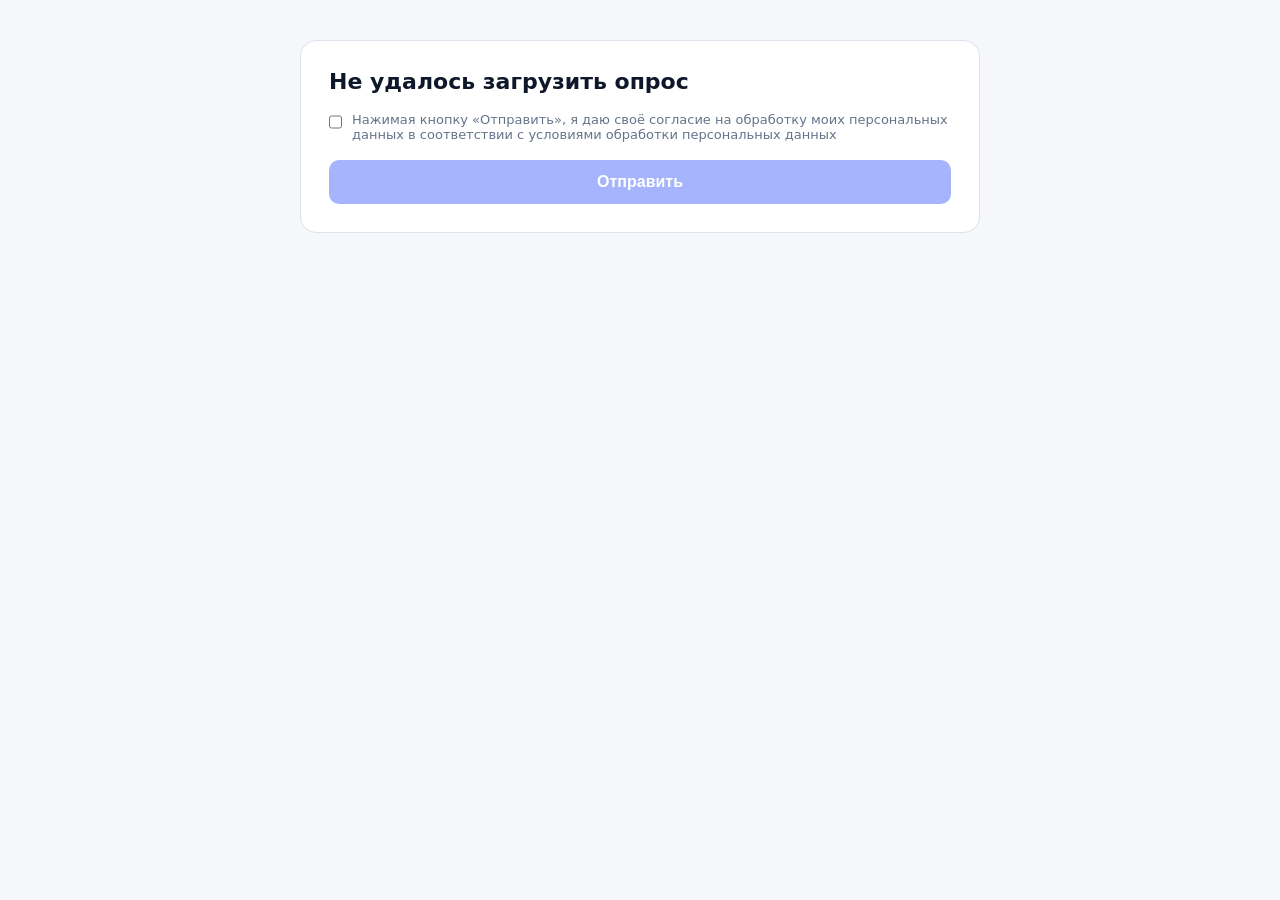
==== survey.html @ ea12b2ef "Первая версия стойки опросов" ====
<!DOCTYPE html>
<html lang="ru">
<head>
<meta charset="UTF-8">
<meta name="viewport" content="width=device-width, initial-scale=1">
<title>Опрос</title>
<style>
  :root {
    --bg: #f5f7fb; --surface: #ffffff; --border: #dde3ec;
    --text: #0f172a; --muted: #64748b;
    --accent: #4f46e5; --accent-hover: #4338ca;
  }
  * { box-sizing: border-box; margin: 0; padding: 0; }
  body {
    font-family: "Segoe UI", system-ui, -apple-system, Roboto, Arial, sans-serif;
    background: var(--bg);
    color: var(--text);
    padding: 16px;
  }
  .card {
    max-width: 680px;
    margin: 24px auto;
    background: var(--surface);
    border: 1px solid var(--border);
    border-radius: 16px;
    padding: 28px;
  }
  h1 { font-size: 22px; margin-bottom: 10px; }
  #description { color: var(--muted); margin-bottom: 18px; white-space: pre-line; }
  fieldset { border: 0; margin-bottom: 22px; }
  legend { font-weight: 600; font-size: 15px; margin-bottom: 6px; }
  .help { font-size: 13px; color: var(--muted); margin-bottom: 10px; white-space: pre-line; }
  textarea {
    width: 100%; min-height: 90px; resize: vertical;
    padding: 10px 12px; border: 1px solid var(--border); border-radius: 10px;
    font: inherit; font-size: 15px;
  }
  input[type="text"] {
    width: 100%; padding: 10px 12px; border: 1px solid var(--border); border-radius: 10px;
    font: inherit; font-size: 15px;
  }
  textarea:focus, input[type="text"]:focus { outline: 2px solid var(--accent); border-color: transparent; }
  .date-row { display: flex; gap: 10px; }
  .date-row input { flex: 1; }
  .consent {
    display: flex; align-items: flex-start; gap: 10px;
    font-size: 13px; color: var(--muted); margin-bottom: 18px;
  }
  .consent input { margin-top: 2px; width: 16px; height: 16px; accent-color: var(--accent); }
  button {
    width: 100%; padding: 13px; font-size: 16px; font-weight: 600;
    color: #fff; background: var(--accent); border: 0; border-radius: 10px;
    cursor: pointer; transition: background 0.15s ease;
  }
  button:hover { background: var(--accent-hover); }
  button:disabled { background: #a5b4fc; cursor: default; }
  #thanks { text-align: center; padding: 24px 0; }
  #thanks .emoji { font-size: 44px; }
  #thanks h2 { font-size: 24px; margin: 12px 0 8px; }
  #thanks p { color: var(--muted); }
  #error {
    margin-top: 14px; padding: 10px 12px;
    background: #fef2f2; border: 1px solid #fecaca; border-radius: 8px;
    color: #b91c1c; font-size: 14px;
  }
</style>
</head>
<body>
  <div class="card">
    <h1 id="title">Загрузка опроса…</h1>
    <p id="description"></p>
    <form id="form">
      <div id="questions"></div>
      <label class="consent">
        <input type="checkbox" id="consent" required>
        Нажимая кнопку «Отправить», я даю своё согласие на обработку моих персональных данных в соответствии с условиями обработки персональных данных
      </label>
      <button type="submit" id="submit">Отправить</button>
    </form>
    <div id="thanks" hidden>
      <div class="emoji">🎉</div>
      <h2 id="confirm-msg">Ваш ответ записан</h2>
      <p>Сейчас вы вернётесь на главную страницу…</p>
    </div>
    <p id="error" hidden></p>
  </div>

  <script>
    (function () {
      "use strict";
      var formEl = document.getElementById("form");
      var questionsEl = document.getElementById("questions");
      var thanksEl = document.getElementById("thanks");
      var errorEl = document.getElementById("error");
      var submitBtn = document.getElementById("submit");
      var definition = null;

      function renderQuestion(q, idx) {
        var wrap = document.createElement("fieldset");
        var legend = document.createElement("legend");
        legend.textContent = idx + 1 + ". " + q.title;
        wrap.appendChild(legend);

        if (q.help_text) {
          var help = document.createElement("p");
          help.className = "help";
          help.textContent = q.help_text;
          wrap.appendChild(help);
        }

        var input;
        if (q.question_type === "date") {
          var isRange = q.date_format === "range";
          if (isRange) {
            var row = document.createElement("div");
            row.className = "date-row";
            var from = document.createElement("input");
            from.type = "text";
            from.name = "q-" + q.id + "-from";
            from.placeholder = "ДД.ММ.ГГГГ (с)";
            from.pattern = "\\d{2}\\.\\d{2}\\.\\d{4}";
            from.required = Boolean(q.is_required);
            var to = document.createElement("input");
            to.type = "text";
            to.name = "q-" + q.id + "-to";
            to.placeholder = "ДД.ММ.ГГГГ (по)";
            to.pattern = "\\d{2}\\.\\d{2}\\.\\d{4}";
            to.required = Boolean(q.is_required);
            row.appendChild(from);
            row.appendChild(to);
            wrap.appendChild(row);
          } else {
            input = document.createElement("input");
            input.type = "text";
            input.name = "q-" + q.id + "-from";
            input.placeholder = "ДД.ММ.ГГГГ";
            input.pattern = "\\d{2}\\.\\d{2}\\.\\d{4}";
            input.required = Boolean(q.is_required);
            wrap.appendChild(input);
          }
        } else {
          // text, number и неизвестные типы — текстовое поле
          input = document.createElement("textarea");
          input.name = "q-" + q.id;
          input.maxLength = q.max_characters || 1000;
          input.placeholder = "Введите ответ";
          input.required = Boolean(q.is_required);
          wrap.appendChild(input);
        }
        questionsEl.appendChild(wrap);
      }

      function buildAnswers() {
        var answers = [];
        definition.questions.forEach(function (q) {
          var base = {
            question: q.id,
            choices: [],
            text_answer: "",
            other_answer: null,
            match_answer: {},
          };
          if (q.question_type === "date") {
            base.date_from = (formEl.elements["q-" + q.id + "-from"] || {}).value || null;
            base.date_to = (formEl.elements["q-" + q.id + "-to"] || {}).value || null;
            base.time_from = null;
            base.time_to = null;
          } else {
            base.text_answer = (formEl.elements["q-" + q.id] || {}).value || "";
          }
          answers.push(base);
        });
        return answers;
      }

      fetch("api/form")
        .then(function (r) { return r.json(); })
        .then(function (def) {
          definition = def;
          document.title = def.title || "Опрос";
          document.getElementById("title").textContent = def.title || "Опрос";
          document.getElementById("description").textContent = def.description || "";
          (def.questions || []).forEach(renderQuestion);
        })
        .catch(function () {
          document.getElementById("title").textContent = "Не удалось загрузить опрос";
          submitBtn.disabled = true;
        });

      formEl.addEventListener("submit", function (event) {
        event.preventDefault();
        if (!definition) return;
        errorEl.hidden = true;
        submitBtn.disabled = true;

        fetch("api/form-submit", {
          method: "POST",
          headers: { "Content-Type": "application/json" },
          body: JSON.stringify({ answers: buildAnswers() }),
        })
          .then(function (r) {
            return r.json().then(function (body) { return { status: r.status, body: body }; });
          })
          .then(function (res) {
            if (res.status >= 200 && res.status < 300) {
              formEl.hidden = true;
              document.getElementById("confirm-msg").textContent =
                definition.confirmation_message || "Ваш ответ записан";
              thanksEl.hidden = false;
              setTimeout(function () {
                if (window.self !== window.top) {
                  // Встроены в главную страницу (iframe) — сбрасываемся
                  // к свежей форме для следующего участника
                  window.location.reload();
                } else {
                  window.close();
                  // если вкладку не удалось закрыть — возвращаемся на главную
                  setTimeout(function () { window.location.href = "/"; }, 300);
                }
              }, 2500);
            } else {
              var err = "Ошибка отправки";
              if (res.body && res.body.error) {
                err = res.body.error.message || JSON.stringify(res.body.error);
              }
              errorEl.textContent = err;
              errorEl.hidden = false;
              submitBtn.disabled = false;
            }
          })
          .catch(function () {
            errorEl.textContent = "Нет связи с сервером — попробуйте ещё раз.";
            errorEl.hidden = false;
            submitBtn.disabled = false;
          });
      });
    })();
  </script>
</body>
</html>
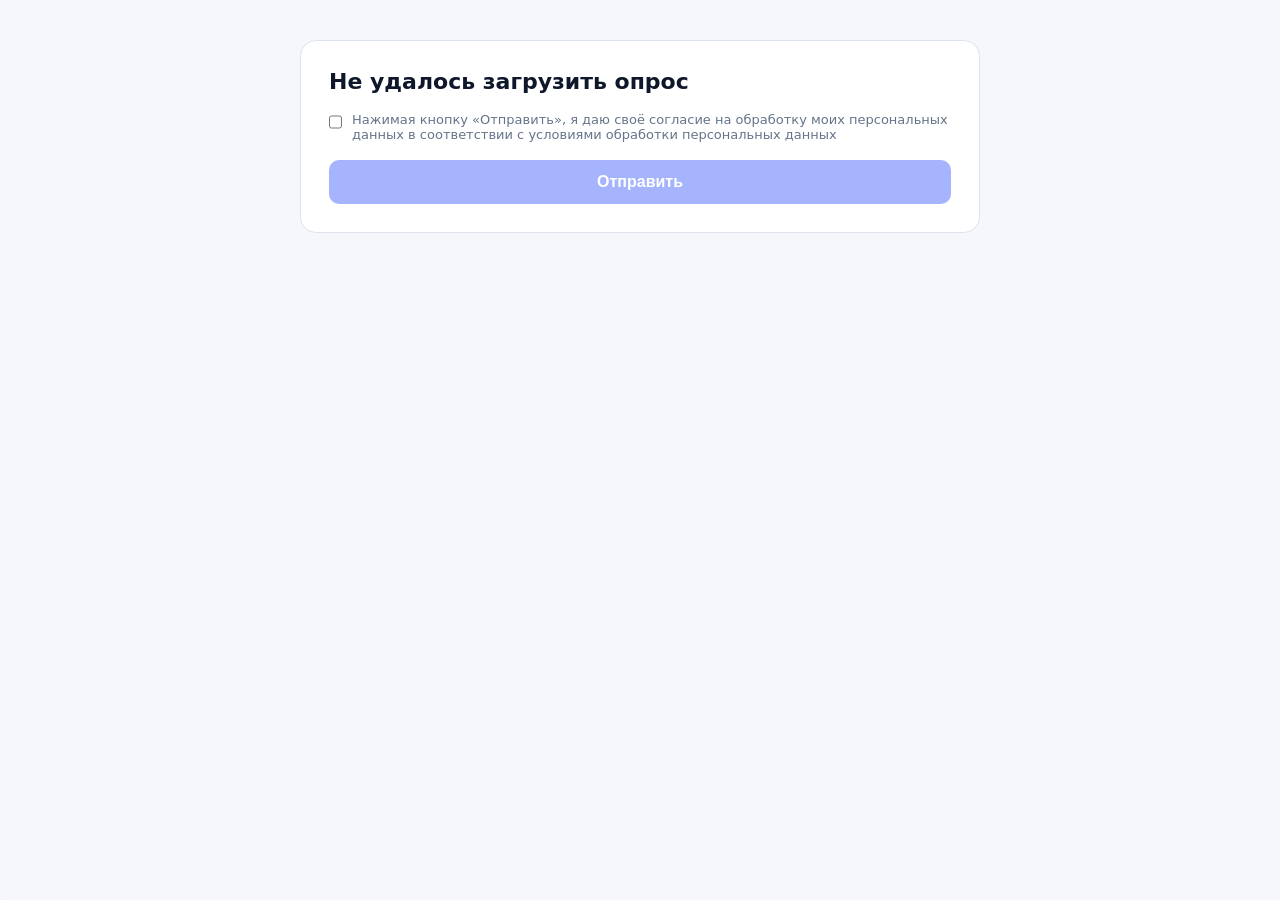
==== commit de35dd3e: "Страница не гаснет" ====
--- a/survey.html
+++ b/survey.html
@@ -9,6 +9,7 @@
     --bg: #f5f7fb; --surface: #ffffff; --border: #dde3ec;
     --text: #0f172a; --muted: #64748b;
     --accent: #4f46e5; --accent-hover: #4338ca;
+    --accent-soft: #eef2ff;
   }
   * { box-sizing: border-box; margin: 0; padding: 0; }
   body {
@@ -30,30 +31,93 @@
   fieldset { border: 0; margin-bottom: 22px; }
   legend { font-weight: 600; font-size: 15px; margin-bottom: 6px; }
   .help { font-size: 13px; color: var(--muted); margin-bottom: 10px; white-space: pre-line; }
-  textarea {
-    width: 100%; min-height: 90px; resize: vertical;
-    padding: 10px 12px; border: 1px solid var(--border); border-radius: 10px;
-    font: inherit; font-size: 15px;
-  }
-  input[type="text"] {
+  textarea, input[type="text"], input[type="tel"] {
     width: 100%; padding: 10px 12px; border: 1px solid var(--border); border-radius: 10px;
     font: inherit; font-size: 15px;
   }
-  textarea:focus, input[type="text"]:focus { outline: 2px solid var(--accent); border-color: transparent; }
+  textarea { min-height: 90px; resize: vertical; }
+  textarea:focus, input[type="text"]:focus, input[type="tel"]:focus {
+    outline: 2px solid var(--accent); border-color: transparent;
+  }
   .date-row { display: flex; gap: 10px; }
   .date-row input { flex: 1; }
+
+  /* Варианты ответа */
+  .opt {    display: flex; align-items: flex-start; gap: 10px;
+    padding: 10px 12px; border: 1px solid var(--border); border-radius: 10px;
+    margin-bottom: 8px; cursor: pointer;
+    transition: border-color .15s ease, background .15s ease;
+  }
+  .opt:hover { border-color: var(--accent); }
+  .opt input { margin-top: 2px; width: 16px; height: 16px; accent-color: var(--accent); flex: none; }
+  .opt-text { font-size: 15px; }
+  .other-input { margin: 4px 0 10px 0; display: none; }
+  .other-input.visible { display: block; }
+
+  /* Вложения к вопросам и картинки вариантов */
+  .q-image {
+    display: block; max-width: 100%; height: auto;
+    margin: 6px 0 14px; border-radius: 10px; border: 1px solid var(--border);
+  }
+  .q-file {
+    display: inline-flex; align-items: center; gap: 6px;
+    margin: 4px 0 14px; padding: 8px 12px;
+    border: 1px solid var(--border); border-radius: 10px;
+    font-size: 14px; color: var(--accent); text-decoration: none;
+    word-break: break-all;
+  }
+  .q-file:hover { background: var(--accent-soft); }
+  .opt-image {
+    display: block; max-width: 140px; height: auto;
+    margin-top: 6px; border-radius: 8px; border: 1px solid var(--border);
+  }
+
+  /* Шкала звёздами (как на платформе) */
+  .scale-hint { font-size: 13px; color: var(--muted); margin: 0 0 6px; }
+  .scale-stars { display: flex; gap: 2px; margin: 2px 0 8px; }
+  .star {
+    background: none; border: 0; padding: 6px; margin: 0;
+    line-height: 0; cursor: pointer;
+    transition: transform .12s ease;
+  }
+  .star svg { fill: rgba(91, 94, 118, .09); stroke: #c3c7d6; stroke-width: 2; }
+  .star:hover svg { stroke: var(--accent); }
+  .star.star-on svg { fill: var(--accent); stroke: var(--accent); }
+  .star:active { transform: scale(0.94); }
+
+  /* Шкала */
+  .scale { display: flex; gap: 8px; flex-wrap: wrap; }
+  .scale label {
+    min-width: 48px; height: 48px; padding: 0 12px;
+    display: inline-flex; align-items: center; justify-content: center;
+    border: 1px solid var(--border); border-radius: 10px;
+    cursor: pointer; font-size: 16px; font-weight: 600;
+    transition: border-color .15s ease, background .15s ease, color .15s ease;
+  }
+  .scale label:hover { border-color: var(--accent); }
+  .scale input { position: absolute; opacity: 0; pointer-events: none; }
+  .scale input:checked + span { color: #fff; }
+  .scale label:has(input:checked) { background: var(--accent); border-color: var(--accent); color: #fff; }
+  .scale span { pointer-events: none; }
+
+  .unsupported {
+    padding: 12px; border-radius: 10px;
+    background: #fffbeb; border: 1px solid #fde68a; color: #92400e; font-size: 14px;
+  }
+
   .consent {
     display: flex; align-items: flex-start; gap: 10px;
     font-size: 13px; color: var(--muted); margin-bottom: 18px;
   }
   .consent input { margin-top: 2px; width: 16px; height: 16px; accent-color: var(--accent); }
-  button {
+  button[type="submit"] {
     width: 100%; padding: 13px; font-size: 16px; font-weight: 600;
     color: #fff; background: var(--accent); border: 0; border-radius: 10px;
     cursor: pointer; transition: background 0.15s ease;
   }
-  button:hover { background: var(--accent-hover); }
-  button:disabled { background: #a5b4fc; cursor: default; }
+  button[type="submit"]:hover { background: var(--accent-hover); }
+  button[type="submit"]:disabled { background: #a5b4fc; cursor: default; }
+
   #thanks { text-align: center; padding: 24px 0; }
   #thanks .emoji { font-size: 44px; }
   #thanks h2 { font-size: 24px; margin: 12px 0 8px; }
@@ -61,7 +125,7 @@
   #error {
     margin-top: 14px; padding: 10px 12px;
     background: #fef2f2; border: 1px solid #fecaca; border-radius: 8px;
-    color: #b91c1c; font-size: 14px;
+    color: #b91c1c; font-size: 14px; white-space: pre-line;
   }
 </style>
 </head>
@@ -69,108 +133,517 @@
   <div class="card">
     <h1 id="title">Загрузка опроса…</h1>
     <p id="description"></p>
-    <form id="form">
+    <form id="form" novalidate>
       <div id="questions"></div>
       <label class="consent">
-        <input type="checkbox" id="consent" required>
+        <input type="checkbox" id="consent">
         Нажимая кнопку «Отправить», я даю своё согласие на обработку моих персональных данных в соответствии с условиями обработки персональных данных
       </label>
       <button type="submit" id="submit">Отправить</button>
+      <p id="error" hidden></p>
     </form>
     <div id="thanks" hidden>
       <div class="emoji">🎉</div>
       <h2 id="confirm-msg">Ваш ответ записан</h2>
-      <p>Сейчас вы вернётесь на главную страницу…</p>
+      <p>Сейчас форма обновится для следующего участника…</p>
     </div>
-    <p id="error" hidden></p>
   </div>
 
+  <script src="js/wakelock.js?v=20261110"></script>
   <script>
     (function () {
       "use strict";
+
       var formEl = document.getElementById("form");
       var questionsEl = document.getElementById("questions");
       var thanksEl = document.getElementById("thanks");
       var errorEl = document.getElementById("error");
       var submitBtn = document.getElementById("submit");
       var definition = null;
+      var unsupportedCount = 0;
+
+      function el(tag, className, text) {
+        var node = document.createElement(tag);
+        if (className) node.className = className;
+        if (text !== undefined) node.textContent = text;
+        return node;
+      }
+
+      // Видимые и доступные варианты (как на платформе)
+      function visibleChoices(q) {
+        return (q.choices || []).filter(function (c) {
+          return c && c.is_available !== false && c.is_visible !== false;
+        });
+      }
+
+      // Вложение к вопросу: картинка (media) или ссылка на файл (document)
+      var IMAGE_RE = /\.(png|jpe?g|gif|webp|bmp|svg)(\?|#|$)/i;
+
+      // Иконка звезды — тот же контур, что на платформе (Lucide "star")
+      var STAR_SVG =
+        '<svg xmlns="http://www.w3.org/2000/svg" width="36" height="36" viewBox="0 0 24 24"' +
+        ' fill="currentColor" stroke="currentColor" stroke-width="2" stroke-linecap="round"' +
+        ' stroke-linejoin="round" aria-hidden="true"><path d="M11.525 2.295a.53.53 0 0 1 .95 0l2.31' +
+        ' 4.679a2.123 2.123 0 0 0 1.595 1.16l5.166.756a.53.53 0 0 1 .294.904l-3.736 3.638a2.123' +
+        ' 2.123 0 0 0-.611 1.878l.882 5.14a.53.53 0 0 1-.771.56l-4.618-2.428a2.122 2.122 0 0 0-1.973' +
+        ' 0L6.396 21.01a.53.53 0 0 1-.77-.56l.881-5.139a2.122 2.122 0 0 0-.611-1.879L2.16 9.795a.53.53' +
+        ' 0 0 1 .294-.906l5.165-.755a2.122 2.122 0 0 0 1.597-1.16z"></path></svg>';
+
+      function fileName(url) {
+        try {
+          return decodeURIComponent(String(url).split("/").pop().split("?")[0]);
+        } catch (e) {
+          return "файл";
+        }
+      }
+
+      function attachmentNode(url, type, imageClass) {
+        var looksImage = type === "media" || IMAGE_RE.test(String(url || ""));
+        if (looksImage) {
+          var img = el("img", imageClass || "q-image");
+          img.src = url;
+          img.alt = "Изображение к вопросу";
+          img.loading = "lazy";
+          img.onerror = function () {
+            // Если картинка не открылась — показываем хотя бы ссылку
+            var link = el("a", "q-file", "Открыть изображение");
+            link.href = url;
+            link.target = "_blank";
+            link.rel = "noopener";
+            if (img.parentNode) img.parentNode.replaceChild(link, img);
+          };
+          return img;
+        }
+        var a = el("a", "q-file", "📎 " + fileName(url));
+        a.href = url;
+        a.target = "_blank";
+        a.rel = "noopener";
+        a.download = "";
+        return a;
+      }
+
+      function textField(q) {
+        var area = el("textarea");
+        area.name = "q-" + q.id;
+        if (q.max_characters) area.maxLength = q.max_characters;
+        area.placeholder = "Введите ответ";
+        return area;
+      }
+
+      /* ---------- Маски ввода даты и времени ---------- */
+
+      function digitsOnly(v) {
+        return String(v || "").replace(/\D/g, "");
+      }
+
+      function pad2(n) {
+        return (n < 10 ? "0" : "") + n;
+      }
+
+      // дд.мм.гггг: точки ставятся сами, день <= 31, месяц <= 12
+      function formatDateMask(raw) {
+        var d = digitsOnly(raw).slice(0, 8);
+        var day = d.slice(0, 2);
+        var mon = d.slice(2, 4);
+        var year = d.slice(4, 8);
+
+        if (day.length === 1 && Number(day) > 3) day = "0" + day;
+        if (day.length === 2) day = pad2(Math.min(31, Number(day)));
+        if (mon.length === 1 && Number(mon) > 1) mon = "0" + mon;
+        if (mon.length === 2) mon = pad2(Math.min(12, Number(mon)));
+
+        var out = day;
+        if (mon || d.length > 2) out += "." + mon;
+        if (year || d.length > 4) out += "." + year;
+        return out;
+      }
+
+      // чч.мм: точка ставится сама, часы <= 23, минуты <= 59
+      function formatTimeMask(raw) {
+        var d = digitsOnly(raw).slice(0, 4);
+        var hh = d.slice(0, 2);
+        var mm = d.slice(2, 4);
+
+        if (hh.length === 1 && Number(hh) > 2) hh = "0" + hh;
+        if (hh.length === 2) hh = pad2(Math.min(23, Number(hh)));
+        if (mm.length === 1 && Number(mm) > 5) mm = "0" + mm;
+        if (mm.length === 2) mm = pad2(Math.min(59, Number(mm)));
+
+        var out = hh;
+        if (mm || d.length > 2) out += "." + mm;
+        return out;
+      }
+
+      function attachMask(input, formatter) {
+        input.addEventListener("input", function () {
+          var formatted = formatter(input.value);
+          if (input.value !== formatted) {
+            input.value = formatted;
+          }
+        });
+        input.addEventListener("blur", function () {
+          input.value = formatter(input.value);
+        });
+      }
+
+      var DATE_RE = /^(\d{2})\.(\d{2})\.(\d{4})$/;
+      var TIME_RE = /^(\d{2})\.(\d{2})$/;
+
+      function isValidDate(value) {
+        var m = DATE_RE.exec(value || "");
+        if (!m) return false;
+        var day = Number(m[1]);
+        var mon = Number(m[2]);
+        var year = Number(m[3]);
+        if (mon < 1 || mon > 12 || day < 1 || day > 31) return false;
+        var dt = new Date(year, mon - 1, day);
+        return dt.getFullYear() === year && dt.getMonth() === mon - 1 && dt.getDate() === day;
+      }
+
+      function isValidTime(value) {
+        var m = TIME_RE.exec(value || "");
+        if (!m) return false;
+        return Number(m[1]) < 24 && Number(m[2]) < 60;
+      }
+
+      function numberField(q) {
+        var input = el("input");
+        input.type = "text";
+        input.inputMode = "numeric";
+        input.name = "q-" + q.id;
+        input.placeholder = "Введите число";
+        return input;
+      }
+
+      function dateFields(q, wrap) {
+        var isRange = q.date_format === "range" || q.date_format === "range_date";
+        var row = el("div", "date-row");
+        var from = el("input");
+        from.type = "text";
+        from.name = "q-" + q.id + "-from";
+        from.placeholder = isRange ? "ДД.ММ.ГГГГ (с)" : "ДД.ММ.ГГГГ";
+        from.setAttribute("inputmode", "numeric");
+        from.setAttribute("maxlength", "10");
+        attachMask(from, formatDateMask);
+        row.appendChild(from);
+        if (isRange) {
+          var to = el("input");
+          to.type = "text";
+          to.name = "q-" + q.id + "-to";
+          to.placeholder = "ДД.ММ.ГГГГ (по)";
+          to.setAttribute("inputmode", "numeric");
+          to.setAttribute("maxlength", "10");
+          attachMask(to, formatDateMask);
+          row.appendChild(to);
+        }
+        wrap.appendChild(row);
+
+        // Время, если форма его требует (вводим через точку, отправляем через двоеточие)
+        if (q.time_format && q.time_format !== "none") {
+          var timeRange = q.time_format === "range";
+          var trow = el("div", "date-row");
+          var tfrom = el("input");
+          tfrom.type = "text";
+          tfrom.name = "q-" + q.id + "-time-from";
+          tfrom.placeholder = timeRange ? "ЧЧ.ММ (с)" : "ЧЧ.ММ";
+          tfrom.setAttribute("inputmode", "numeric");
+          tfrom.setAttribute("maxlength", "5");
+          attachMask(tfrom, formatTimeMask);
+          trow.appendChild(tfrom);
+          if (timeRange) {
+            var tto = el("input");
+            tto.type = "text";
+            tto.name = "q-" + q.id + "-time-to";
+            tto.placeholder = "ЧЧ.ММ (по)";
+            tto.setAttribute("inputmode", "numeric");
+            tto.setAttribute("maxlength", "5");
+            attachMask(tto, formatTimeMask);
+            trow.appendChild(tto);
+          }
+          wrap.appendChild(trow);
+        }
+      }
+
+      // Одиночный / множественный выбор (+ «Другое»)
+      function choiceFields(q, wrap) {
+        var multiple = q.question_type === "multiple_choice";
+        var choices = visibleChoices(q);
+        var name = "q-" + q.id + "-choice";
+        var otherId = "q-" + q.id + "-other";
+        var otherTextId = "q-" + q.id + "-other-text";
+
+        var inputs = [];
+        choices.forEach(function (c) {
+          var label = el("label", "opt");
+          var input = el("input");
+          input.type = multiple ? "checkbox" : "radio";
+          input.name = multiple ? name : name;
+          input.value = String(c.id);
+          label.appendChild(input);
+          label.appendChild(el("span", "opt-text", c.text));
+          if (c.image) label.appendChild(attachmentNode(c.image, "media", "opt-image"));
+          wrap.appendChild(label);
+          inputs.push(input);
+        });
+
+        var otherInput = null;
+        var otherText = null;
+        if (q.allow_other) {
+          var otherLabel = el("label", "opt");
+          otherInput = el("input");
+          otherInput.type = "checkbox";
+          otherInput.name = otherId;
+          otherInput.value = "__other__";
+          otherLabel.appendChild(otherInput);
+          otherLabel.appendChild(el("span", "opt-text", "Другое"));
+          wrap.appendChild(otherLabel);
+
+          otherText = el("input");
+          otherText.type = "text";
+          otherText.className = "other-input";
+          otherText.name = otherTextId;
+          otherText.placeholder = "Укажите свой вариант";
+          wrap.appendChild(otherText);
+
+          // «Другое» — эксклюзивный вариант
+          otherInput.addEventListener("change", function () {
+            if (otherInput.checked) {
+              inputs.forEach(function (i) { i.checked = false; });
+              otherText.classList.add("visible");
+            } else {
+              otherText.classList.remove("visible");
+            }
+          });
+          inputs.forEach(function (i) {
+            i.addEventListener("change", function () {
+              if (i.checked) {
+                otherInput.checked = false;
+                otherText.classList.remove("visible");
+              }
+            });
+          });
+        }
+        return { multiple: multiple, inputs: inputs, otherInput: otherInput, otherText: otherText };
+      }
+
+      // Шкала: как на платформе — первый вариант служит «нулём»,
+      // звёзды рисуются для остальных вариантов.
+      function scaleFields(q, wrap) {
+        var choices = visibleChoices(q);
+        var hasZero = choices.length > 1;
+        var zero = hasZero ? choices[0] : null;
+        var stars = hasZero ? choices.slice(1) : choices;
+        var buttons = [];
+
+        wrap.dataset.scaleValue = "0";
+        wrap.dataset.scaleTouched = "0";
+        wrap.dataset.scaleZeroId = zero ? String(zero.id) : "";
+
+        function paint() {
+          var value = Number(wrap.dataset.scaleValue || 0);
+          buttons.forEach(function (btn, i) {
+            var on = i < value;
+            if (on) {
+              btn.classList.add("star-on");
+            } else {
+              btn.classList.remove("star-on");
+            }
+            btn.setAttribute("aria-pressed", on ? "true" : "false");
+          });
+        }
+
+        wrap.appendChild(el("p", "scale-hint", "Нажмите выбранную звезду ещё раз, чтобы установить 0."));
+
+        var group = el("div", "scale-stars");
+        group.setAttribute("role", "group");
+        group.setAttribute("aria-label", "Оценка");
+
+        stars.forEach(function (c, i) {
+          var btn = el("button");
+          btn.type = "button";
+          btn.className = "star";
+          btn.dataset.id = String(c.id);
+          btn.setAttribute("aria-label", "Оценка " + (i + 1));
+          btn.innerHTML = STAR_SVG;
+          btn.addEventListener("click", function () {
+            var current = Number(wrap.dataset.scaleValue || 0);
+            // Повторный клик по выбранной звезде сбрасывает оценку в 0
+            wrap.dataset.scaleValue = String(current === i + 1 ? 0 : i + 1);
+            wrap.dataset.scaleTouched = "1";
+            paint();
+          });
+          group.appendChild(btn);
+          buttons.push(btn);
+        });
+
+        wrap.appendChild(group);
+        paint();
+      }
 
       function renderQuestion(q, idx) {
-        var wrap = document.createElement("fieldset");
-        var legend = document.createElement("legend");
-        legend.textContent = idx + 1 + ". " + q.title;
-        wrap.appendChild(legend);
-
-        if (q.help_text) {
-          var help = document.createElement("p");
-          help.className = "help";
-          help.textContent = q.help_text;
-          wrap.appendChild(help);
-        }
-
-        var input;
-        if (q.question_type === "date") {
-          var isRange = q.date_format === "range";
-          if (isRange) {
-            var row = document.createElement("div");
-            row.className = "date-row";
-            var from = document.createElement("input");
-            from.type = "text";
-            from.name = "q-" + q.id + "-from";
-            from.placeholder = "ДД.ММ.ГГГГ (с)";
-            from.pattern = "\\d{2}\\.\\d{2}\\.\\d{4}";
-            from.required = Boolean(q.is_required);
-            var to = document.createElement("input");
-            to.type = "text";
-            to.name = "q-" + q.id + "-to";
-            to.placeholder = "ДД.ММ.ГГГГ (по)";
-            to.pattern = "\\d{2}\\.\\d{2}\\.\\d{4}";
-            to.required = Boolean(q.is_required);
-            row.appendChild(from);
-            row.appendChild(to);
-            wrap.appendChild(row);
-          } else {
-            input = document.createElement("input");
-            input.type = "text";
-            input.name = "q-" + q.id + "-from";
-            input.placeholder = "ДД.ММ.ГГГГ";
-            input.pattern = "\\d{2}\\.\\d{2}\\.\\d{4}";
-            input.required = Boolean(q.is_required);
-            wrap.appendChild(input);
-          }
+        var wrap = el("fieldset");
+        wrap.dataset.qid = q.id;
+        wrap.dataset.qtype = q.question_type;
+        wrap.appendChild(el("legend", "", idx + 1 + ". " + q.title));
+        if (q.help_text) wrap.appendChild(el("p", "help", q.help_text));
+        if (q.file) wrap.appendChild(attachmentNode(q.file, q.file_type, "q-image"));
+
+        var type = q.question_type;
+        if (type === "text") {
+          wrap.appendChild(textField(q));
+        } else if (type === "number") {
+          wrap.appendChild(numberField(q));
+        } else if (type === "date") {
+          dateFields(q, wrap);
+        } else if (type === "one_choice" || type === "multiple_choice") {
+          choiceFields(q, wrap);
+        } else if (type === "scale") {
+          scaleFields(q, wrap);
         } else {
-          // text, number и неизвестные типы — текстовое поле
-          input = document.createElement("textarea");
-          input.name = "q-" + q.id;
-          input.maxLength = q.max_characters || 1000;
-          input.placeholder = "Введите ответ";
-          input.required = Boolean(q.is_required);
-          wrap.appendChild(input);
+          // Неизвестный нам тип (файл, сопоставление, последовательность…)
+          unsupportedCount += 1;
+          wrap.appendChild(
+            el("div", "unsupported",
+              "Вопрос этого типа в нашей форме не поддерживается. " +
+              "Пройти опрос целиком можно с телефона по QR-коду справа.")
+          );
         }
         questionsEl.appendChild(wrap);
+      }
+
+      function shownQuestions() {
+        return definition && definition.questions ? definition.questions : [];
       }
 
       function buildAnswers() {
         var answers = [];
-        definition.questions.forEach(function (q) {
+        shownQuestions().forEach(function (q) {
           var base = {
             question: q.id,
             choices: [],
             text_answer: "",
             other_answer: null,
-            match_answer: {},
+            match_answer: {}
           };
-          if (q.question_type === "date") {
-            base.date_from = (formEl.elements["q-" + q.id + "-from"] || {}).value || null;
-            base.date_to = (formEl.elements["q-" + q.id + "-to"] || {}).value || null;
-            base.time_from = null;
-            base.time_to = null;
-          } else {
-            base.text_answer = (formEl.elements["q-" + q.id] || {}).value || "";
+          var type = q.question_type;
+
+          if (type === "date") {
+            base.date_from = valueOf("q-" + q.id + "-from");
+            base.date_to = valueOf("q-" + q.id + "-to");
+            // Вводим время через точку (чч.мм), платформа принимает только HH:MM
+            base.time_from = timeToPayload(valueOf("q-" + q.id + "-time-from"));
+            base.time_to = timeToPayload(valueOf("q-" + q.id + "-time-to"));
+          } else if (type === "one_choice" || type === "multiple_choice") {
+            var checked = formEl.querySelectorAll('input[name="q-' + q.id + '-choice"]:checked');
+            Array.prototype.forEach.call(checked, function (i) {
+              base.choices.push(Number(i.value));
+            });
+            var other = formEl.elements["q-" + q.id + "-other"];
+            var otherText = formEl.elements["q-" + q.id + "-other-text"];
+            if (other && other.checked) {
+              base.choices = [];
+              base.other_answer = (otherText && otherText.value.trim()) || "";
+            }
+          } else if (type === "scale") {
+            var fs = formEl.querySelector('fieldset[data-qid="' + q.id + '"]');
+            var value = fs ? Number(fs.dataset.scaleValue || 0) : 0;
+            var touched = fs && fs.dataset.scaleTouched === "1";
+            var visible = visibleChoices(q);
+            var hasZero = visible.length > 1;
+            var starChoices = hasZero ? visible.slice(1) : visible;
+            if (value > 0 && starChoices[value - 1]) {
+              base.choices.push(Number(starChoices[value - 1].id));
+            } else if (touched && hasZero) {
+              // Явно выставленный 0 — это первый вариант шкалы
+              base.choices.push(Number(visible[0].id));
+            }
+          } else if (type === "text" || type === "number") {
+            base.text_answer = valueOf("q-" + q.id);
           }
+          // Неизвестные типы отправляем как есть (пустыми) — платформа отклонит,
+          // если вопрос обязательный; пользователь увидит её текст ошибки.
           answers.push(base);
         });
         return answers;
+      }
+
+      function valueOf(name) {
+        var field = formEl.elements[name];
+        if (!field) return null;
+        var v = (field.value || "").trim();
+        return v === "" ? null : v;
+      }
+
+      // чч.мм -> HH:MM (формат платформы)
+      function timeToPayload(value) {
+        if (!value) return null;
+        return String(value).replace(/\./g, ":");
+      }
+
+      // Проверка обязательных полей до отправки
+      function validate() {
+        var problems = [];
+        shownQuestions().forEach(function (q) {
+          if (!q.is_required) return;
+          var type = q.question_type;
+          if (type === "text" || type === "number") {
+            if (!valueOf("q-" + q.id)) problems.push("«" + q.title + "» — введите ответ");
+          } else if (type === "date") {
+            var dateFrom = valueOf("q-" + q.id + "-from");
+            var dateTo = valueOf("q-" + q.id + "-to");
+            var isRange = q.date_format === "range";
+            if (!dateFrom) {
+              problems.push("«" + q.title + "» — укажите дату");
+            } else if (!isValidDate(dateFrom)) {
+              problems.push("«" + q.title + "» — дата должна быть в формате ДД.ММ.ГГГГ");
+            }
+            if (isRange) {
+              if (!dateTo) {
+                problems.push("«" + q.title + "» — укажите дату окончания");
+              } else if (!isValidDate(dateTo)) {
+                problems.push("«" + q.title + "» — дата окончания в формате ДД.ММ.ГГГГ");
+              }
+            }
+            if (q.time_format && q.time_format !== "none") {
+              var timeFrom = valueOf("q-" + q.id + "-time-from");
+              var timeTo = valueOf("q-" + q.id + "-time-to");
+              if (q.time_format === "range") {
+                if (!timeFrom || !isValidTime(timeFrom)) {
+                  problems.push("«" + q.title + "» — время начала в формате ЧЧ.ММ");
+                }
+                if (!timeTo || !isValidTime(timeTo)) {
+                  problems.push("«" + q.title + "» — время окончания в формате ЧЧ.ММ");
+                }
+              } else if (!timeFrom || !isValidTime(timeFrom)) {
+                problems.push("«" + q.title + "» — время в формате ЧЧ.ММ");
+              }
+            }
+          } else if (type === "one_choice" || type === "multiple_choice") {
+            var checked = formEl.querySelectorAll('input[name="q-' + q.id + '-choice"]:checked').length;
+            var other = formEl.elements["q-" + q.id + "-other"];
+            var otherText = formEl.elements["q-" + q.id + "-other-text"];
+            var otherOk = other && other.checked && otherText && otherText.value.trim();
+            if (checked === 0 && !otherOk) problems.push("«" + q.title + "» — выберите вариант");
+          } else if (type === "scale") {
+            var scaleFs = formEl.querySelector('fieldset[data-qid="' + q.id + '"]');
+            var scaleValue = scaleFs ? Number(scaleFs.dataset.scaleValue || 0) : 0;
+            var scaleTouched = scaleFs && scaleFs.dataset.scaleTouched === "1";
+            if (scaleValue === 0 && !scaleTouched) {
+              problems.push("«" + q.title + "» — выберите оценку");
+            }
+          } else if (type === "text" || type === "number") {
+            /* уже обработано */
+          }
+        });
+        if (!document.getElementById("consent").checked) {
+          problems.push("Отметьте согласие на обработку персональных данных");
+        }
+        return problems;
+      }
+
+      function showError(text) {
+        errorEl.textContent = text;
+        errorEl.hidden = false;
       }
 
       fetch("api/form")
@@ -191,6 +664,13 @@
         event.preventDefault();
         if (!definition) return;
         errorEl.hidden = true;
+
+        var problems = validate();
+        if (problems.length) {
+          showError(problems.join("\n"));
+          return;
+        }
+
         submitBtn.disabled = true;
 
         fetch("api/form-submit", {
@@ -209,12 +689,9 @@
               thanksEl.hidden = false;
               setTimeout(function () {
                 if (window.self !== window.top) {
-                  // Встроены в главную страницу (iframe) — сбрасываемся
-                  // к свежей форме для следующего участника
                   window.location.reload();
                 } else {
                   window.close();
-                  // если вкладку не удалось закрыть — возвращаемся на главную
                   setTimeout(function () { window.location.href = "/"; }, 300);
                 }
               }, 2500);
@@ -222,15 +699,17 @@
               var err = "Ошибка отправки";
               if (res.body && res.body.error) {
                 err = res.body.error.message || JSON.stringify(res.body.error);
+                if (res.body.error.errors) {
+                  var details = res.body.error.errors;
+                  err += ": " + (typeof details === "string" ? details : JSON.stringify(details));
+                }
               }
-              errorEl.textContent = err;
-              errorEl.hidden = false;
+              showError(err);
               submitBtn.disabled = false;
             }
           })
           .catch(function () {
-            errorEl.textContent = "Нет связи с сервером — попробуйте ещё раз.";
-            errorEl.hidden = false;
+            showError("Нет связи с сервером — попробуйте ещё раз.");
             submitBtn.disabled = false;
           });
       });
